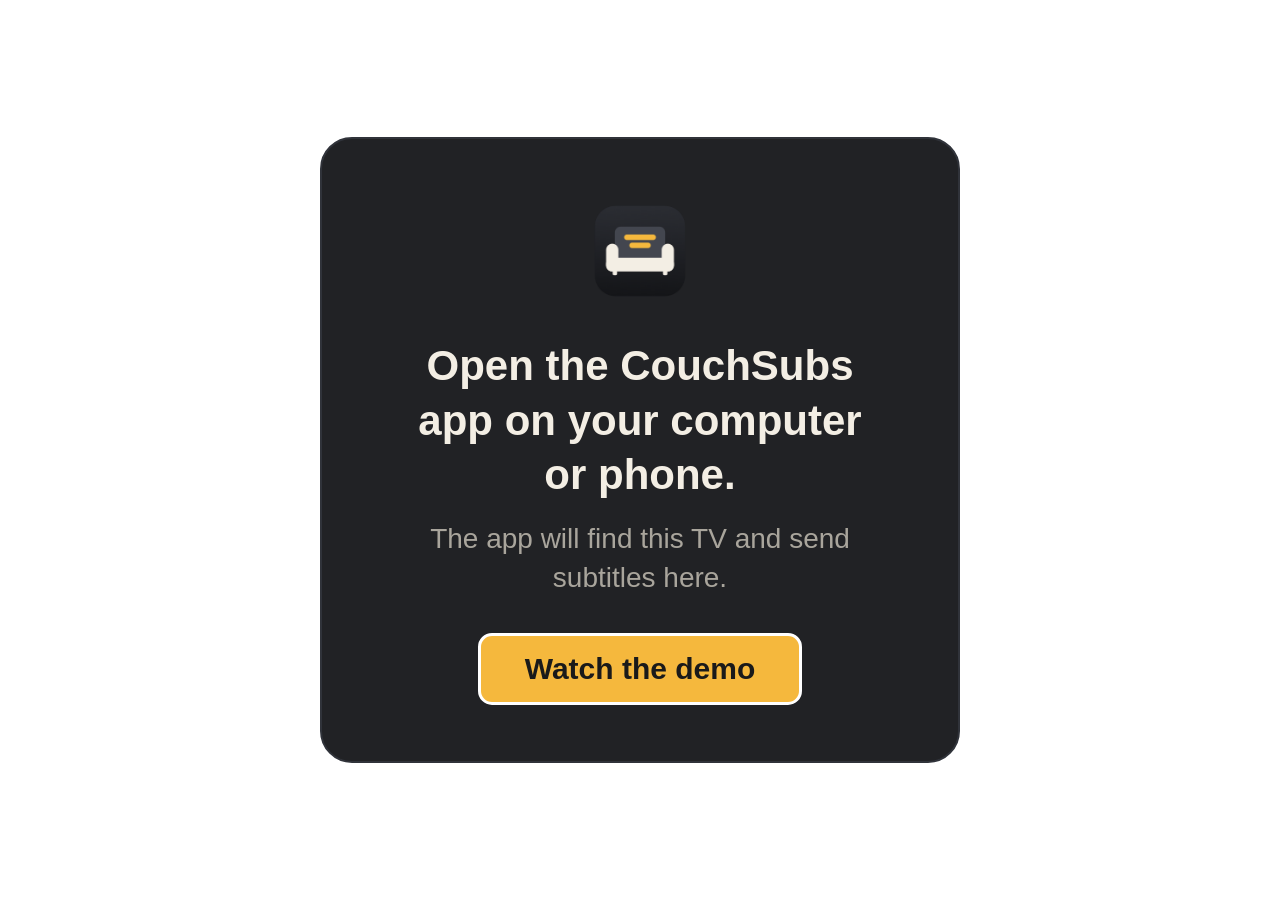
==== tv-webos/index.html @ ab424488 "feat(tv): mağaza incelemesi için demo modu ve Geri tuşu Bekleme ekranında "Demoyu izle" düğmesi (Tam" ====
<!doctype html>
<html>
<head>
  <meta charset="utf-8">
  <title>CouchSubs</title>
  <link rel="stylesheet" href="style.css">
</head>
<body>
  <div id="video-host"></div>

  <div id="subtitle" class="hidden"><div id="subtitle-prev" class="hidden"><span id="subtitle-prev-text"></span></div><span id="subtitle-text"></span></div>

  <div id="waiting" class="hidden">
    <img class="logo" src="largeIcon.png" alt="">
    <div class="waiting-title" data-i18n="waiting"></div>
    <div class="waiting-hint" data-i18n="waitingHint"></div>
    <div id="demo-button" class="button focused" data-i18n="demoButton"></div>
  </div>

  <div id="demo-badge" class="hidden"><b data-i18n="demoBadge"></b><span data-i18n="demoHint"></span></div>

  <div id="panel">
    <div class="title"><img class="logo" src="icon.png" alt=""><span data-i18n="panelTitle"></span></div>
    <div class="row"><span class="label" data-i18n="hdmi"></span><span><span id="st-hdmi">-</span> <span id="st-video" class="muted"></span></span></div>
    <div class="row"><span class="label" data-i18n="server"></span><span id="st-server">-</span></div>
    <div class="row"><span class="label" data-i18n="connection"></span><span id="st-conn">-</span></div>
    <div class="keys" id="keys" data-i18n="keys"></div>
  </div>

  <script src="config.js"></script>
  <script src="i18n.js"></script>
  <script src="app.js"></script>
</body>
</html>
---- tv-webos/style.css ----
/* SPDX-License-Identifier: AGPL-3.0-only */
html, body {
  margin: 0;
  width: 100%;
  height: 100%;
  overflow: hidden;
  /* webOS HDMI görüntüyü sayfanın altındaki ayrı bir katmanda çizer; sayfa şeffaf kalmalı. */
  background: transparent;
  color: #fff;
  font-family: "LG Smart UI", "Museo Sans", Arial, sans-serif;
}

#video-host, #video-host video {
  position: absolute;
  top: 0;
  left: 0;
  width: 100%;
  height: 100%;
}

#subtitle {
  position: absolute;
  left: 8%;
  right: 8%;
  bottom: 7%;
  text-align: center;
  z-index: 10;
  transition: opacity 0.2s;
}

#subtitle.hidden { opacity: 0; }

/* Hızlı konuşmada önceki satır kısa süre yeni satırın üstünde, daha soluk durur. */
#subtitle-prev { margin-bottom: 10px; opacity: 0.7; }
#subtitle-prev.hidden { display: none; }

#subtitle-prev-text {
  display: inline-block;
  padding: 6px 20px;
  border-radius: 10px;
  background: rgba(0, 0, 0, 0.6);
  font-size: 37px;
  line-height: 1.3;
  font-weight: 600;
  text-shadow: 0 2px 4px #000;
}

#subtitle-text {
  display: inline-block;
  padding: 10px 26px;
  border-radius: 10px;
  background: rgba(0, 0, 0, 0.72);
  font-size: 46px;
  line-height: 1.3;
  font-weight: 600;
  text-shadow: 0 2px 4px #000;
}


/* Panel ve bekleme ekranı: design/tokens.json'un koyu tema renkleri (docs/TASARIM.md). */
#panel {
  position: absolute;
  top: 48px;
  left: 48px;
  z-index: 20;
  min-width: 640px;
  max-width: 1100px;
  padding: 28px 36px;
  border-radius: 24px;
  border: 2px solid #30333A;
  background: rgba(20, 21, 24, 0.92);
  color: #F3EEE4;
  font-size: 26px;
  line-height: 1.5;
}

#panel.hidden { display: none; }
#panel .title { display: flex; align-items: center; font-size: 32px; font-weight: 600; margin-bottom: 18px; }
#panel .title .logo { width: 48px; height: 48px; border-radius: 11px; margin-right: 16px; }
#panel .row { display: flex; padding: 6px 0; }
#panel .label { width: 200px; color: #A9A59C; }
#panel .keys { margin-top: 18px; padding-top: 16px; border-top: 2px solid #30333A; font-size: 22px; color: #A9A59C; }
#panel .keys .key { padding: 3px 0; }
#panel .keys .key b { display: inline-block; min-width: 150px; color: #F5B83D; font-weight: 600; }
.muted { color: #A9A59C; }
.ok { color: #62C990; }
.bad { color: #F28B82; }

#waiting {
  position: absolute;
  left: 50%;
  top: 50%;
  transform: translate(-50%, -50%);
  -webkit-transform: translate(-50%, -50%);
  z-index: 15;
  max-width: 1100px;
  padding: 56px 72px;
  border-radius: 32px;
  border: 2px solid #30333A;
  background: rgba(20, 21, 24, 0.94);
  color: #F3EEE4;
  text-align: center;
}

#waiting.hidden { display: none; }
#waiting .logo { width: 112px; height: 112px; border-radius: 26px; margin-bottom: 28px; }
#waiting .waiting-title { font-size: 42px; font-weight: 600; line-height: 1.3; }
#waiting .waiting-hint { margin-top: 16px; font-size: 28px; line-height: 1.4; color: #A9A59C; }

/* Bekleme ekranındaki düğme; kumandayla seçili olduğu belli olsun diye sarı dolgu ve çerçeve. */
#waiting .button {
  display: inline-block;
  margin-top: 36px;
  padding: 16px 44px;
  border-radius: 14px;
  border: 3px solid #30333A;
  background: #1C1E22;
  color: #F3EEE4;
  font-size: 30px;
  font-weight: 600;
}
#waiting .button.focused { background: #F5B83D; border-color: #FFFFFF; color: #1A1A1A; }

/* Demo sırasında sağ üstte ne gösterildiğini anlatan not. */
#demo-badge {
  position: absolute;
  top: 48px;
  right: 48px;
  z-index: 20;
  max-width: 760px;
  padding: 18px 26px;
  border-radius: 18px;
  border: 2px solid #30333A;
  background: rgba(20, 21, 24, 0.92);
  color: #A9A59C;
  font-size: 24px;
  line-height: 1.4;
}
#demo-badge.hidden { display: none; }
#demo-badge b { display: block; color: #F5B83D; font-size: 26px; margin-bottom: 4px; }
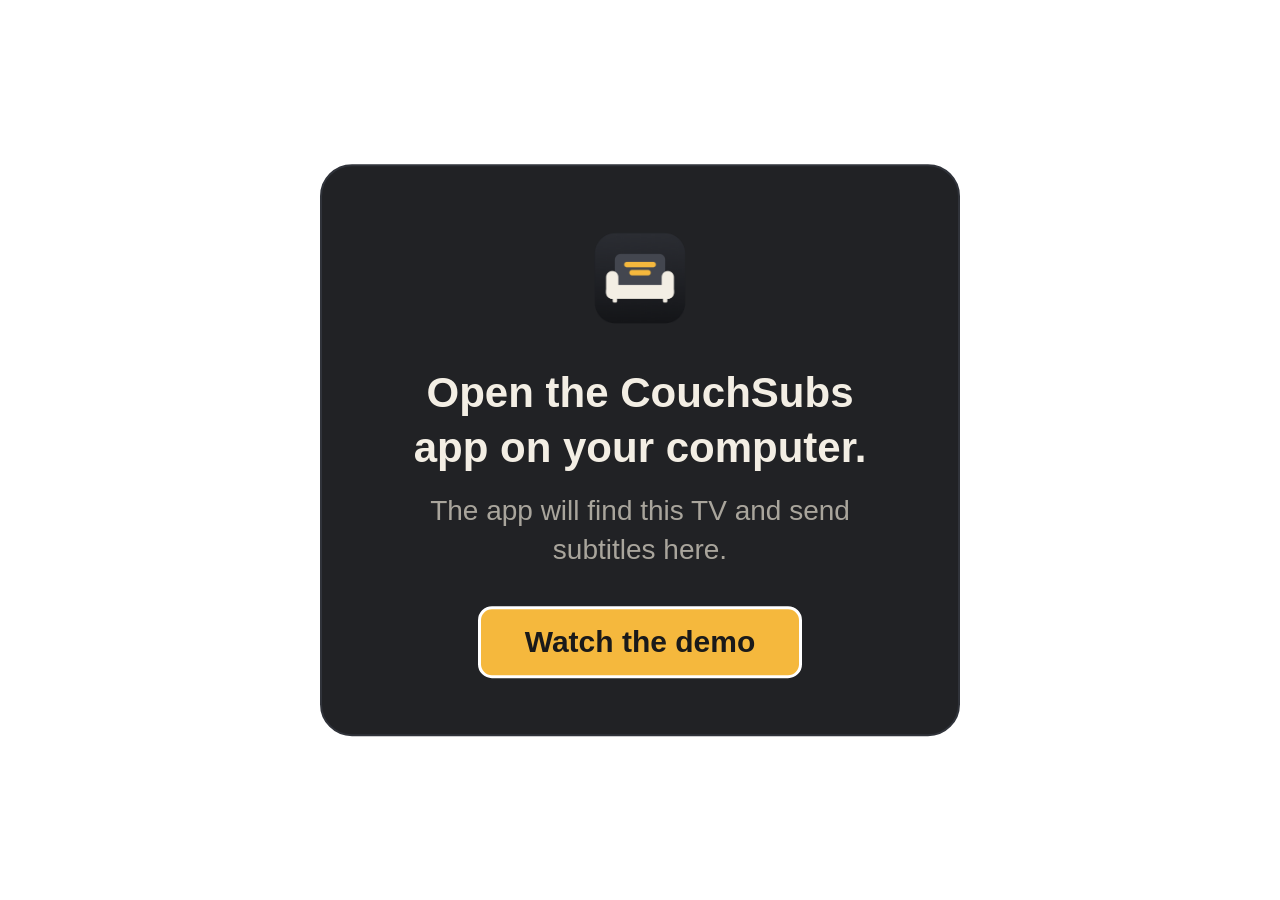
==== commit a5b75c81: "feat(tv): Samsung ve Android TV uygulamaları, geliştirici modu rehberi - TV arayüzü ortak; platforma" ====
--- a/tv-webos/index.html
+++ b/tv-webos/index.html
@@ -28,6 +28,7 @@
   </div>
 
   <script src="config.js"></script>
+  <script src="platform.js"></script>
   <script src="i18n.js"></script>
   <script src="app.js"></script>
 </body>
